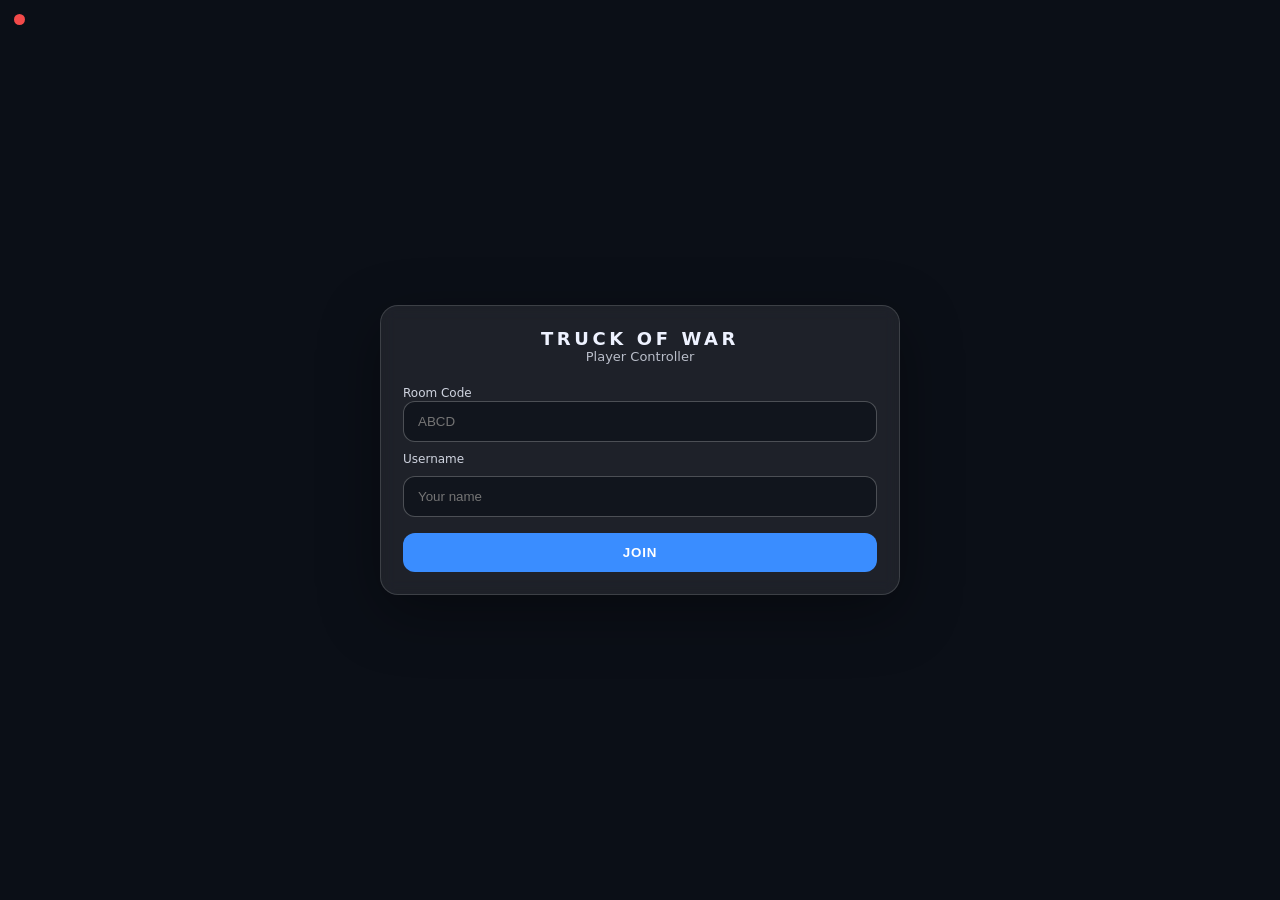
==== webappCombi/index.html @ 37b0db9d "Remove bundled webappCombi image assets" ====
<!DOCTYPE html>
<html lang="en">
  <head>
    <meta charset="UTF-8" />
    <meta
      name="viewport"
      content="width=device-width, initial-scale=1, viewport-fit=cover"
    />
    <title>Truck Of War Controller (Combi)</title>
    <link rel="stylesheet" href="./style.css" />
  </head>
  <body>
    <div id="app">
      <div id="statusDot" class="status-dot hidden" aria-hidden="true"></div>

      <div id="loading" class="loading hidden" aria-hidden="true">
        <div class="loading-card">
          <div class="spinner" aria-hidden="true"></div>
          <div id="loadingTitle" class="loading-title">Connecting…</div>
          <div id="loadingSub" class="loading-sub">Please keep this page open.</div>
          <div id="uidHint" class="uid-hint hidden"></div>
        </div>
      </div>

      <div id="roundPopup" class="round-popup hidden" aria-hidden="true">
        <div class="round-card">
          <div id="roundPopupTitle" class="round-title">ROUND</div>
          <div id="roundPopupBody" class="round-body">—</div>
        </div>
      </div>

      <div id="toast" class="toast hidden" role="alert" aria-live="polite">
        <div id="toastText" class="toast-text">Error</div>
      </div>

      <section id="viewInput" class="view">
        <div class="card">
          <div class="brand">
            <div class="brand-title">TRUCK OF WAR</div>
            <div class="brand-sub">Player Controller</div>
          </div>

          <div class="form">
            <div id="roomCodeWrap">
              <label id="codeLabel" class="label" for="roomCode">Room Code</label>
              <input id="roomCode" class="input" type="text" maxlength="8" placeholder="ABCD" />
            </div>

            <label class="label" for="username">Username</label>
            <input id="username" class="input" type="text" maxlength="24" placeholder="Your name" />

            <button id="btnJoin" class="btn primary" type="button">JOIN</button>
          </div>
        </div>
      </section>

      <section id="viewControl" class="view hidden">
        <div class="arena">
          <img id="teamBanner" class="team-banner hidden" alt="Team banner" />

          <button id="btnTap" class="tap-image-btn" type="button" disabled aria-label="Tap">
            <img id="tapImage" src="./assets/Button_Active.png" alt="Tap button" />
          </button>

          <img id="teamTruck" class="team-truck hidden" alt="Team truck" />

          <div id="devPanel" class="dev-panel hidden">
            <div><strong>Taps:</strong> <span id="tapCount">0</span></div>
            <div><strong>Room:</strong> <span id="roomView">—</span></div>
            <div><strong>UID:</strong> <span id="uidView">—</span></div>
          </div>
        </div>
      </section>

      <section id="viewEnd" class="view hidden">
        <div class="arena end-arena">
          <img id="teamBannerEnd" class="team-banner hidden" alt="Team banner" />

          <div class="card end-card">
            <div id="endTitle" class="end-title">GAME OVER</div>
            <div id="endResult" class="end-result">—</div>

            <div class="end-stats">
              <div class="end-row"><div class="end-k">Team</div><div id="endTeam" class="end-v">—</div></div>
              <div class="end-row"><div class="end-k">Your Taps</div><div id="endTaps" class="end-v">0</div></div>
              <div class="end-row"><div class="end-k">Team Rank</div><div id="endTTR" class="end-v">—</div></div>
              <div class="end-row"><div class="end-k">Global Rank</div><div id="endGTR" class="end-v">—</div></div>
            </div>

            <button id="btnRestart" class="btn" type="button">PLAY AGAIN</button>
          </div>

          <img id="teamTruckEnd" class="team-truck hidden" alt="Team truck" />
        </div>
      </section>
    </div>

    <script src="./script.js"></script>
  </body>
</html>
---- webappCombi/style.css ----
* { box-sizing: border-box; }
html, body { height: 100%; margin: 0; }
body {
  font-family: system-ui, -apple-system, Segoe UI, Roboto, Arial, sans-serif;
  background: #0b0f17;
  color: #eef2ff;
}

#app {
  min-height: 100%;
  display: flex;
  align-items: center;
  justify-content: center;
  padding: 14px;
}

.view { width: 100%; max-width: 520px; }
.hidden { display: none !important; }

.card {
  background: rgba(255, 255, 255, 0.08);
  border: 1px solid rgba(255, 255, 255, 0.14);
  border-radius: 18px;
  padding: 22px;
  backdrop-filter: blur(8px);
  box-shadow: 0 18px 60px rgba(0, 0, 0, 0.35);
}
.brand { text-align: center; margin-bottom: 18px; }
.brand-title { letter-spacing: 0.2em; font-weight: 900; font-size: 18px; }
.brand-sub { opacity: 0.75; font-size: 13px; }
.form { display: grid; gap: 10px; }
.label { font-size: 12px; opacity: 0.85; }
.input {
  width: 100%; padding: 12px 14px; border-radius: 12px;
  border: 1px solid rgba(255,255,255,0.25);
  background: rgba(8, 12, 20, 0.55); color: #fff;
  text-transform: uppercase;
}
#username { text-transform: none; }
.btn {
  margin-top: 6px; border: 0; border-radius: 12px; padding: 12px 16px;
  background: #2f7cff; color: #fff; font-weight: 800; letter-spacing: 0.06em;
}
.btn.primary { background: #3a8dff; }

.arena {
  position: relative;
  min-height: 82svh;
  border-radius: 16px;
  overflow: hidden;
  background: #8ec8df url("./assets/background.png") center/cover no-repeat;
  box-shadow: 0 18px 60px rgba(0, 0, 0, 0.35);
}

.team-banner {
  position: absolute;
  top: 3%;
  left: 50%;
  transform: translateX(-50%);
  width: min(92%, 520px);
}

.team-truck {
  position: absolute;
  bottom: 2%;
  left: 50%;
  transform: translateX(-50%);
  width: min(90%, 470px);
}

.tap-image-btn {
  position: absolute;
  top: 45%;
  left: 50%;
  transform: translate(-50%, -50%);
  border: none;
  background: transparent;
  padding: 0;
}
.tap-image-btn img { width: clamp(150px, 42vw, 250px); display: block; }
.tap-image-btn:disabled { opacity: 0.85; }

.end-arena .end-card {
  position: absolute;
  left: 50%;
  top: 48%;
  transform: translate(-50%, -50%);
  width: min(90%, 380px);
}
.end-title { font-size: 22px; font-weight: 900; text-align: center; }
.end-result { margin-top: 6px; text-align: center; font-size: 18px; font-weight: 700; }
.end-stats { margin-top: 14px; display: grid; gap: 8px; }
.end-row { display: flex; justify-content: space-between; }
.end-k { opacity: 0.75; }
.end-v { font-weight: 700; }

.dev-panel {
  position: absolute;
  left: 50%;
  top: 63%;
  transform: translateX(-50%);
  width: min(92%, 420px);
  padding: 12px;
  border-radius: 12px;
  background: rgba(11, 15, 23, 0.7);
  border: 1px solid rgba(255, 255, 255, 0.2);
  display: grid;
  gap: 6px;
  font-size: 14px;
}

.loading, .round-popup {
  position: fixed; inset: 0; display: grid; place-items: center;
  background: rgba(0,0,0,0.35); z-index: 40;
}
.loading-card, .round-card {
  background: #121a2b; color: #fff; border-radius: 14px; padding: 18px;
  border: 1px solid rgba(255,255,255,0.15); width: min(90vw, 360px); text-align: center;
}
.spinner {
  width: 26px; height: 26px; border-radius: 50%; border: 3px solid #446; border-top-color: #8cf;
  animation: spin 1s linear infinite; margin: 0 auto 10px;
}
@keyframes spin { to { transform: rotate(360deg); } }

.toast {
  position: fixed; left: 50%; bottom: 24px; transform: translateX(-50%);
  background: #3a1219; color: #ffd8df; border: 1px solid #7e2a3c;
  border-radius: 10px; padding: 10px 14px; z-index: 50;
}

.status-dot {
  position: fixed; left: 14px; top: 14px; width: 11px; height: 11px; border-radius: 50%; z-index: 45;
}
.status-dot.is-red { background: #f34a4a; }
.status-dot.is-orange { background: #f1a238; }

.uid-hint { margin-top: 10px; opacity: 0.7; font-size: 12px; }
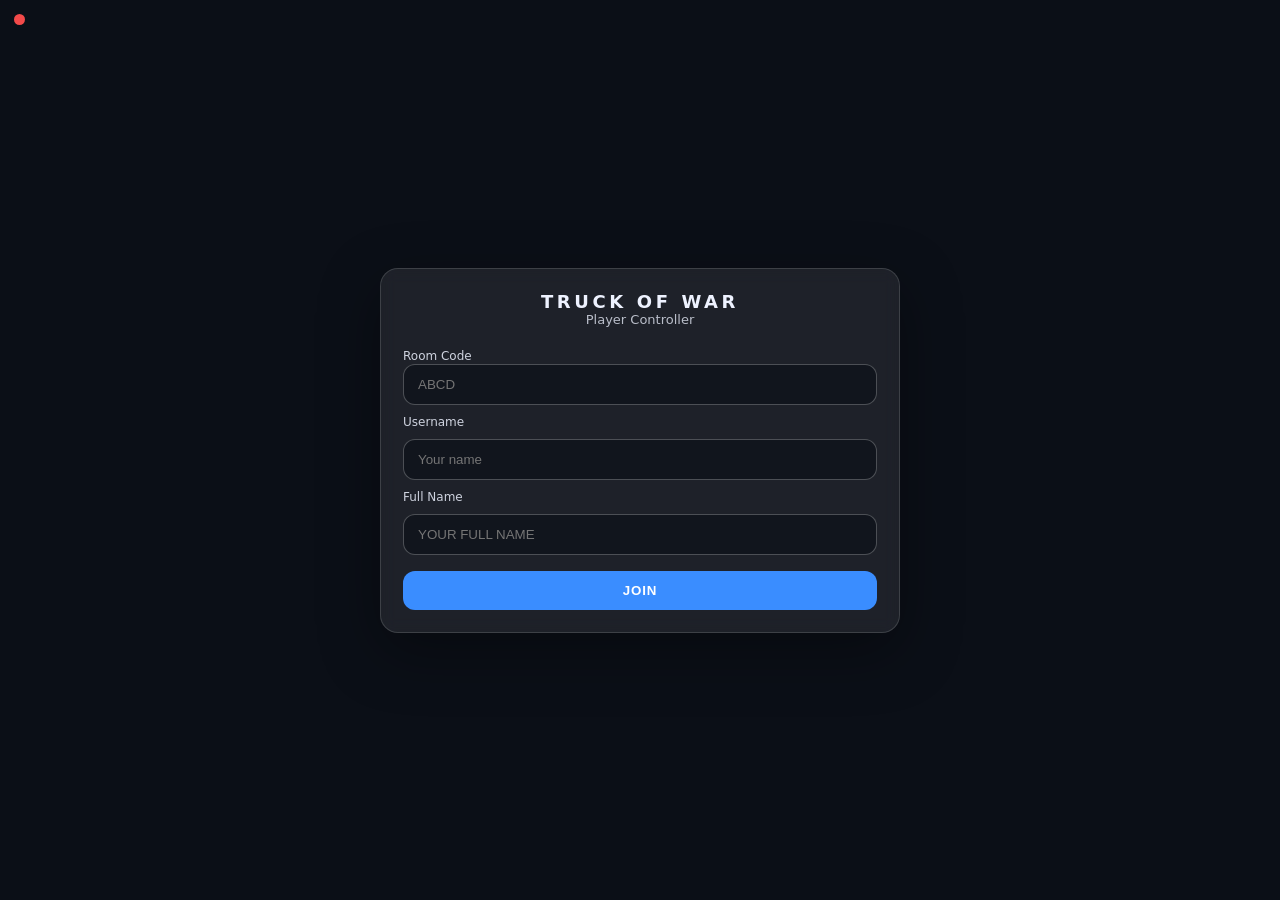
==== commit e4f9b258: "bck" ====
--- a/webappCombi/index.html
+++ b/webappCombi/index.html
@@ -49,6 +49,9 @@
             <label class="label" for="username">Username</label>
             <input id="username" class="input" type="text" maxlength="24" placeholder="Your name" />
 
+            <label class="label" for="fullName">Full Name</label>
+            <input id="fullName" class="input" type="text" maxlength="80" placeholder="Your full name" />
+
             <button id="btnJoin" class="btn primary" type="button">JOIN</button>
           </div>
         </div>
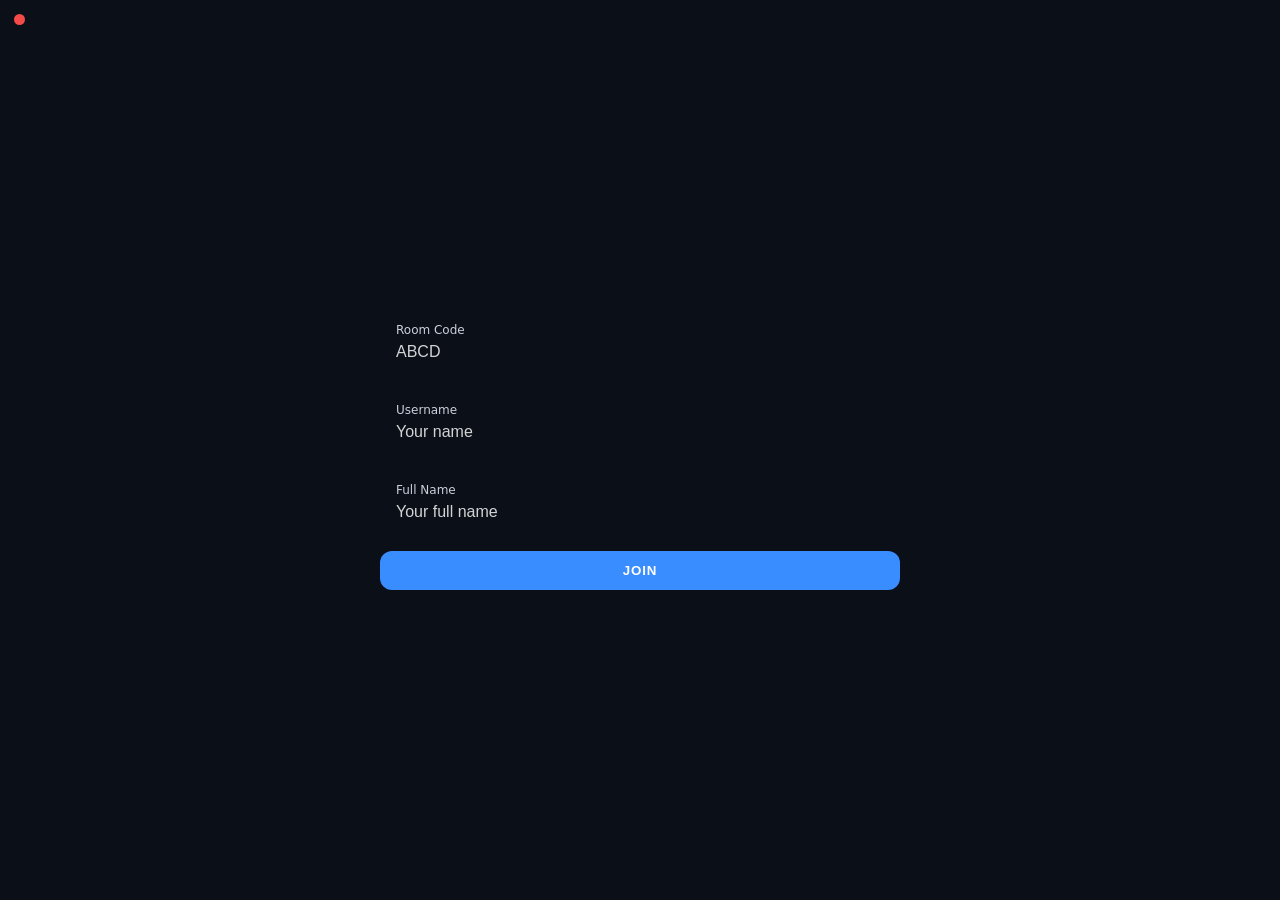
==== commit 814aa493: "Update combi views for full-screen flow and end-page reset" ====
--- a/webappCombi/index.html
+++ b/webappCombi/index.html
@@ -33,24 +33,23 @@
         <div id="toastText" class="toast-text">Error</div>
       </div>
 
-      <section id="viewInput" class="view">
-        <div class="card">
-          <div class="brand">
-            <div class="brand-title">TRUCK OF WAR</div>
-            <div class="brand-sub">Player Controller</div>
-          </div>
-
+      <section id="viewInput" class="view input-view">
+        <div class="input-stage">
           <div class="form">
-            <div id="roomCodeWrap">
+            <div id="roomCodeWrap" class="input-row input-row-room">
               <label id="codeLabel" class="label" for="roomCode">Room Code</label>
               <input id="roomCode" class="input" type="text" maxlength="8" placeholder="ABCD" />
             </div>
 
-            <label class="label" for="username">Username</label>
-            <input id="username" class="input" type="text" maxlength="24" placeholder="Your name" />
+            <div class="input-row input-row-username">
+              <label class="label" for="username">Username</label>
+              <input id="username" class="input" type="text" maxlength="24" placeholder="Your name" />
+            </div>
 
-            <label class="label" for="fullName">Full Name</label>
-            <input id="fullName" class="input" type="text" maxlength="80" placeholder="Your full name" />
+            <div class="input-row input-row-fullname">
+              <label class="label" for="fullName">Full Name</label>
+              <input id="fullName" class="input" type="text" maxlength="80" placeholder="Your full name" />
+            </div>
 
             <button id="btnJoin" class="btn primary" type="button">JOIN</button>
           </div>
@@ -58,7 +57,7 @@
       </section>
 
       <section id="viewControl" class="view hidden">
-        <div class="arena">
+        <div class="arena control-arena">
           <img id="teamBanner" class="team-banner hidden" alt="Team banner" />
 
           <button id="btnTap" class="tap-image-btn" type="button" disabled aria-label="Tap">
@@ -76,24 +75,8 @@
       </section>
 
       <section id="viewEnd" class="view hidden">
-        <div class="arena end-arena">
-          <img id="teamBannerEnd" class="team-banner hidden" alt="Team banner" />
-
-          <div class="card end-card">
-            <div id="endTitle" class="end-title">GAME OVER</div>
-            <div id="endResult" class="end-result">—</div>
-
-            <div class="end-stats">
-              <div class="end-row"><div class="end-k">Team</div><div id="endTeam" class="end-v">—</div></div>
-              <div class="end-row"><div class="end-k">Your Taps</div><div id="endTaps" class="end-v">0</div></div>
-              <div class="end-row"><div class="end-k">Team Rank</div><div id="endTTR" class="end-v">—</div></div>
-              <div class="end-row"><div class="end-k">Global Rank</div><div id="endGTR" class="end-v">—</div></div>
-            </div>
-
-            <button id="btnRestart" class="btn" type="button">PLAY AGAIN</button>
-          </div>
-
-          <img id="teamTruckEnd" class="team-truck hidden" alt="Team truck" />
+        <div id="endArena" class="arena end-arena">
+          <div id="endResult" class="end-result" aria-live="polite">—</div>
         </div>
       </section>
     </div>
--- a/webappCombi/style.css
+++ b/webappCombi/style.css
@@ -7,49 +7,77 @@
 }
 
 #app {
-  min-height: 100%;
-  display: flex;
-  align-items: center;
-  justify-content: center;
-  padding: 14px;
+  min-height: 100svh;
+  width: 100%;
 }
 
-.view { width: 100%; max-width: 520px; }
+.view {
+  width: 100%;
+  min-height: 100svh;
+}
 .hidden { display: none !important; }
 
-.card {
-  background: rgba(255, 255, 255, 0.08);
-  border: 1px solid rgba(255, 255, 255, 0.14);
-  border-radius: 18px;
-  padding: 22px;
-  backdrop-filter: blur(8px);
-  box-shadow: 0 18px 60px rgba(0, 0, 0, 0.35);
+.input-view {
+  background: #0b0f17 url("./assets/inputPageBG.jpg") center/cover no-repeat;
+  display: grid;
+  place-items: center;
+  padding: 20px;
 }
-.brand { text-align: center; margin-bottom: 18px; }
-.brand-title { letter-spacing: 0.2em; font-weight: 900; font-size: 18px; }
-.brand-sub { opacity: 0.75; font-size: 13px; }
-.form { display: grid; gap: 10px; }
-.label { font-size: 12px; opacity: 0.85; }
+
+.input-stage {
+  width: min(92vw, 520px);
+}
+
+.form { display: grid; gap: 16px; }
+
+.input-row {
+  width: 100%;
+  padding: 12px 16px;
+  border-radius: 14px;
+  background-position: center;
+  background-repeat: no-repeat;
+  background-size: 100% 100%;
+}
+
+.input-row-room { background-image: url("./assets/inputRoomCodeBG.jpg"); }
+.input-row-username { background-image: url("./assets/inputUsernameBG.jpg"); }
+.input-row-fullname { background-image: url("./assets/inputFullnameBG.jpg"); }
+
+.label { display: block; font-size: 12px; opacity: 0.85; margin-bottom: 4px; }
+
 .input {
-  width: 100%; padding: 12px 14px; border-radius: 12px;
-  border: 1px solid rgba(255,255,255,0.25);
-  background: rgba(8, 12, 20, 0.55); color: #fff;
+  width: 100%;
+  border: none;
+  outline: none;
+  background: transparent;
+  color: #fff;
+  font-size: 16px;
+  padding: 2px 0;
   text-transform: uppercase;
 }
-#username { text-transform: none; }
+
+.input::placeholder { color: rgba(255, 255, 255, 0.82); }
+#username, #fullName { text-transform: none; }
+
 .btn {
-  margin-top: 6px; border: 0; border-radius: 12px; padding: 12px 16px;
-  background: #2f7cff; color: #fff; font-weight: 800; letter-spacing: 0.06em;
+  border: 0;
+  border-radius: 12px;
+  padding: 12px 16px;
+  background: #2f7cff;
+  color: #fff;
+  font-weight: 800;
+  letter-spacing: 0.06em;
 }
 .btn.primary { background: #3a8dff; }
 
 .arena {
   position: relative;
-  min-height: 82svh;
-  border-radius: 16px;
+  min-height: 100svh;
   overflow: hidden;
+}
+
+.control-arena {
   background: #8ec8df url("./assets/background.png") center/cover no-repeat;
-  box-shadow: 0 18px 60px rgba(0, 0, 0, 0.35);
 }
 
 .team-banner {
@@ -80,19 +108,24 @@
 .tap-image-btn img { width: clamp(150px, 42vw, 250px); display: block; }
 .tap-image-btn:disabled { opacity: 0.85; }
 
-.end-arena .end-card {
+.end-arena {
+  background: #0b0f17 url("./assets/endPageLoseBG.jpg") center/cover no-repeat;
+}
+
+.end-arena.is-win {
+  background-image: url("./assets/endPageWinBG.jpg");
+}
+
+.end-result {
   position: absolute;
   left: 50%;
-  top: 48%;
-  transform: translate(-50%, -50%);
-  width: min(90%, 380px);
+  bottom: max(8svh, 42px);
+  transform: translateX(-50%);
+  font-size: clamp(28px, 8vw, 48px);
+  font-weight: 900;
+  letter-spacing: 0.08em;
+  text-shadow: 0 4px 18px rgba(0, 0, 0, 0.65);
 }
-.end-title { font-size: 22px; font-weight: 900; text-align: center; }
-.end-result { margin-top: 6px; text-align: center; font-size: 18px; font-weight: 700; }
-.end-stats { margin-top: 14px; display: grid; gap: 8px; }
-.end-row { display: flex; justify-content: space-between; }
-.end-k { opacity: 0.75; }
-.end-v { font-weight: 700; }
 
 .dev-panel {
   position: absolute;
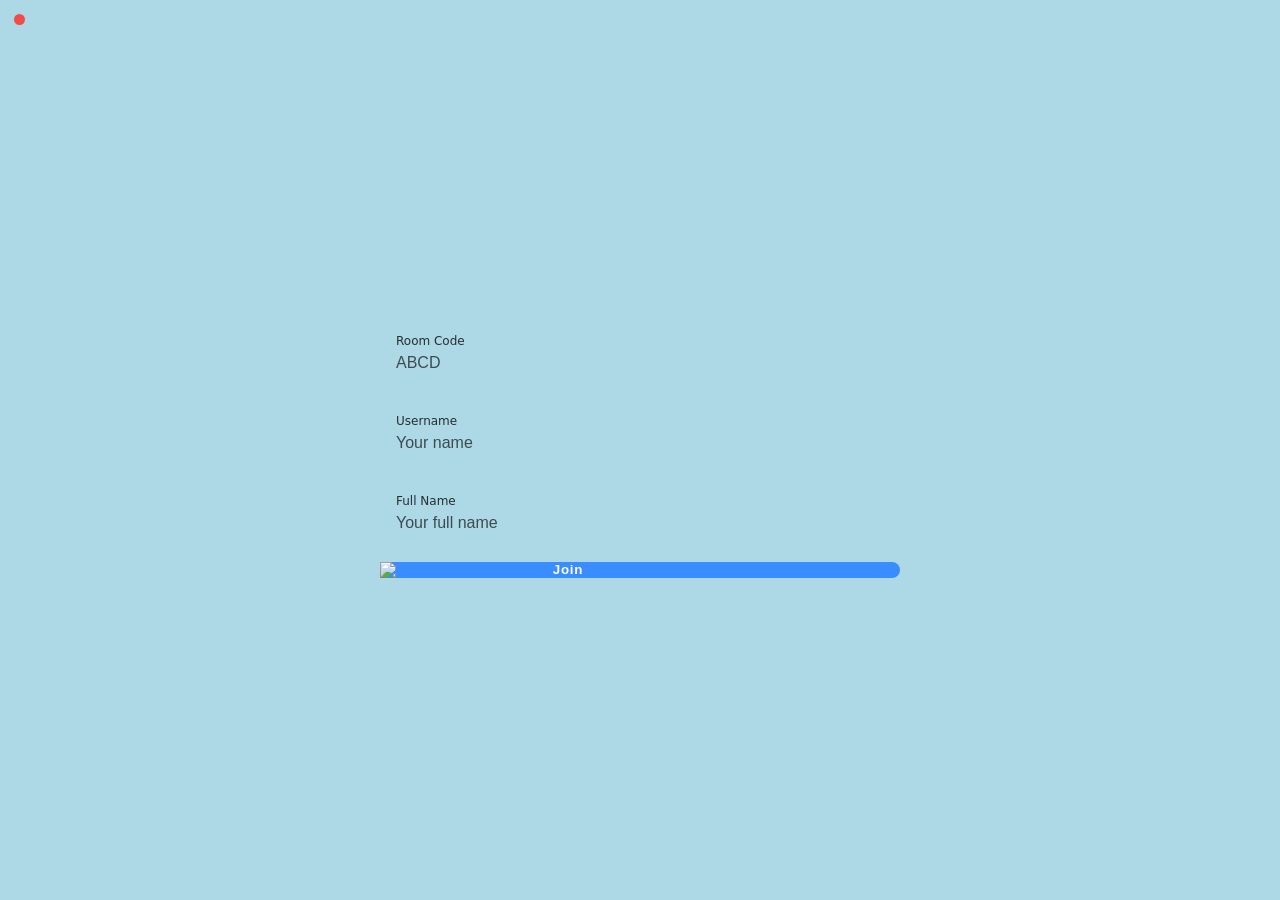
==== commit a45a36a8: "Polish combi backgrounds and input button styling" ====
--- a/webappCombi/index.html
+++ b/webappCombi/index.html
@@ -33,7 +33,7 @@
         <div id="toastText" class="toast-text">Error</div>
       </div>
 
-      <section id="viewInput" class="view input-view">
+      <section id="viewInput" class="view input-view bg">
         <div class="input-stage">
           <div class="form">
             <div id="roomCodeWrap" class="input-row input-row-room">
@@ -51,13 +51,15 @@
               <input id="fullName" class="input" type="text" maxlength="80" placeholder="Your full name" />
             </div>
 
-            <button id="btnJoin" class="btn primary" type="button">JOIN</button>
+            <button id="btnJoin" class="btn primary join-image-btn" type="button" aria-label="Join game">
+              <img src="./assets/inputJoinButtonTemp.png" alt="Join" />
+            </button>
           </div>
         </div>
       </section>
 
       <section id="viewControl" class="view hidden">
-        <div class="arena control-arena">
+        <div class="arena control-arena bg">
           <img id="teamBanner" class="team-banner hidden" alt="Team banner" />
 
           <button id="btnTap" class="tap-image-btn" type="button" disabled aria-label="Tap">
@@ -75,7 +77,7 @@
       </section>
 
       <section id="viewEnd" class="view hidden">
-        <div id="endArena" class="arena end-arena">
+        <div id="endArena" class="arena end-arena bg">
           <div id="endResult" class="end-result" aria-live="polite">—</div>
         </div>
       </section>
--- a/webappCombi/style.css
+++ b/webappCombi/style.css
@@ -17,8 +17,16 @@
 }
 .hidden { display: none !important; }
 
+.bg {
+  background-color: lightblue;
+  background-repeat: no-repeat;
+  background-position: center;
+  background-size: cover;
+  border-radius: 0;
+}
+
 .input-view {
-  background: #0b0f17 url("./assets/inputPageBG.jpg") center/cover no-repeat;
+  background-image: url("./assets/inputPageBG.jpg");
   display: grid;
   place-items: center;
   padding: 20px;
@@ -43,20 +51,20 @@
 .input-row-username { background-image: url("./assets/inputUsernameBG.jpg"); }
 .input-row-fullname { background-image: url("./assets/inputFullnameBG.jpg"); }
 
-.label { display: block; font-size: 12px; opacity: 0.85; margin-bottom: 4px; }
+.label { display: block; font-size: 12px; opacity: 0.85; margin-bottom: 4px; color: #111; }
 
 .input {
   width: 100%;
   border: none;
   outline: none;
   background: transparent;
-  color: #fff;
+  color: #000;
   font-size: 16px;
   padding: 2px 0;
   text-transform: uppercase;
 }
 
-.input::placeholder { color: rgba(255, 255, 255, 0.82); }
+.input::placeholder { color: rgba(0, 0, 0, 0.65); }
 #username, #fullName { text-transform: none; }
 
 .btn {
@@ -70,6 +78,16 @@
 }
 .btn.primary { background: #3a8dff; }
 
+.join-image-btn {
+  background: transparent;
+  padding: 0;
+}
+
+.join-image-btn img {
+  width: min(100%, 360px);
+  display: block;
+}
+
 .arena {
   position: relative;
   min-height: 100svh;
@@ -77,7 +95,7 @@
 }
 
 .control-arena {
-  background: #8ec8df url("./assets/background.png") center/cover no-repeat;
+  background-image: url("./assets/background.png");
 }
 
 .team-banner {
@@ -109,7 +127,7 @@
 .tap-image-btn:disabled { opacity: 0.85; }
 
 .end-arena {
-  background: #0b0f17 url("./assets/endPageLoseBG.jpg") center/cover no-repeat;
+  background-image: url("./assets/endPageLoseBG.jpg");
 }
 
 .end-arena.is-win {
